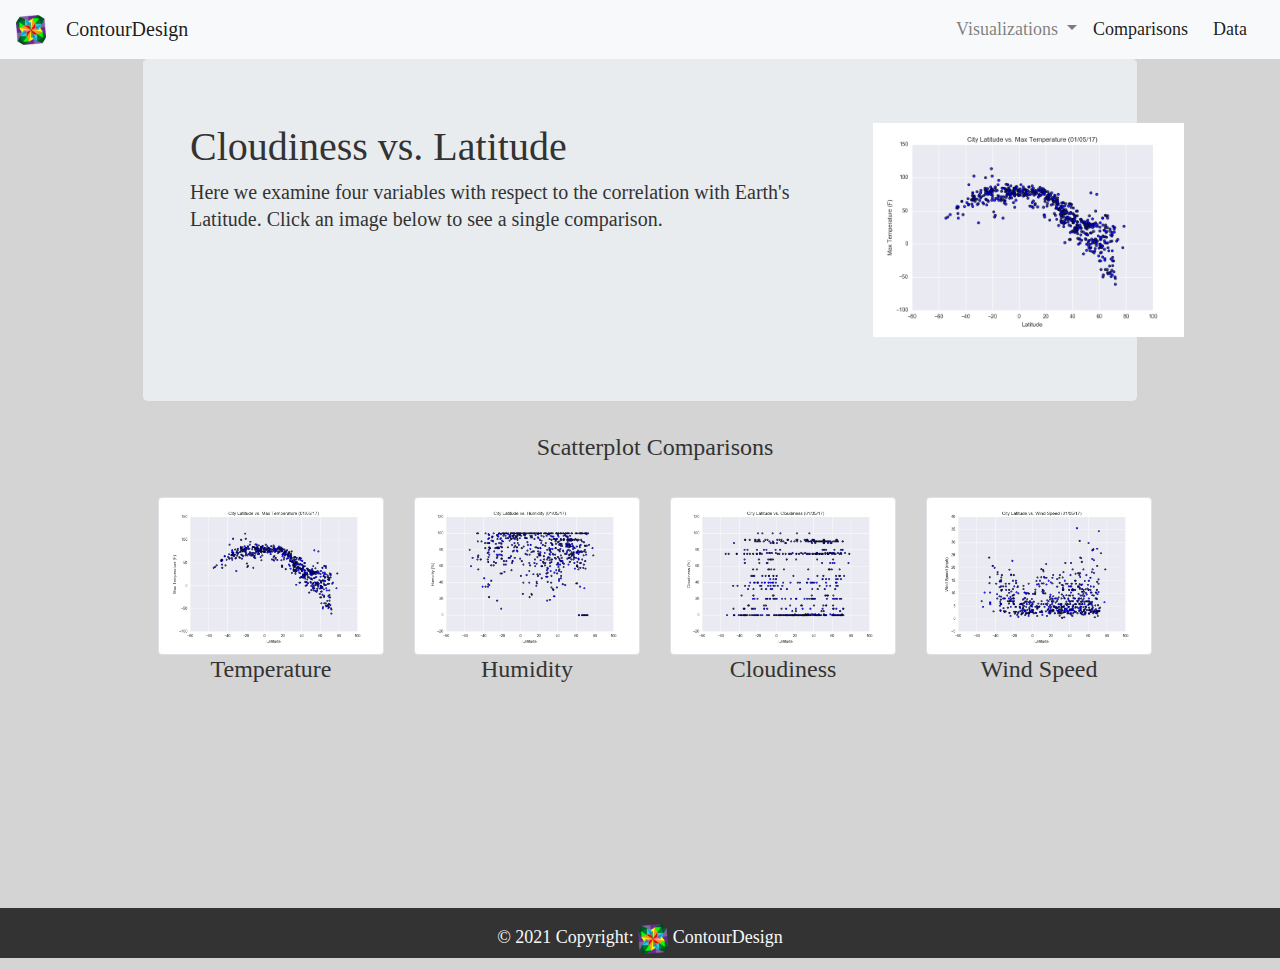
==== cloudiness.html @ 61d68aa5 "testing" ====
<!DOCTYPE html>
<html lang="en">
<head>
    <meta charset="UTF-8">
    <meta http-equiv="X-UA-Compatible" content="IE=edge">
    <meta name="viewport" content="width=device-width, initial-scale=1.0">
    <title>Analytics | ContourDesign</title>
    <link rel="stylesheet" href="https://stackpath.bootstrapcdn.com/bootstrap/4.3.1/css/bootstrap.min.css" integrity="sha384-ggOyR0iXCbMQv3Xipma34MD+dH/1fQ784/j6cY/iJTQUOhcWr7x9JvoRxT2MZw1T" crossorigin="anonymous">
    <link rel="stylesheet" href="style.css">
  
</head>
<body>

    <nav class="navbar navbar-expand-lg navbar-light bg-light">
        <img class="logo" src="Resources/polygons.png" width="30" height="30">
        <a class="navbar-brand" href="#"> &nbsp;&nbsp;&nbsp;&nbsp;ContourDesign</a>
        <button class="navbar-toggler" type="button" data-toggle="collapse" data-target="#navbarSupportedContent" aria-controls="navbarSupportedContent" aria-expanded="false" aria-label="Toggle navigation">
          <span class="navbar-toggler-icon"></span>
        </button>
    
        <div class="collapse navbar-collapse" id="navbarSupportedContent">
          <ul class="navbar-nav mr-auto">
            <li class="nav-item active">
              <a class="nav-link" href="#"> <span class="sr-only"> </span></a>
            </li>
            <li class="nav-item">
              <a class="nav-link" href="#"> </a>
            </li>
            
          </ul>
          <ul class="nav navbar-nav navbar-right">
            <li class="nav-item dropdown">
              <a class="nav-link dropdown-toggle" href="#" id="navbarDropdown" role="button" data-toggle="dropdown" aria-haspopup="true" aria-expanded="false">
                &nbsp;&nbsp;Visualizations
              </a>
              <div class="dropdown-menu" aria-labelledby="navbarDropdown">
                <a class="dropdown-item" href="#">Temperature</a>
                <a class="dropdown-item" href="#">Humidity</a>
                <a class="dropdown-item" href="#">Cloudiness</a>
                <a class="dropdown-item" href="#">Wind Speed</a>
              </div>
            </li>
            <li class="nav-item active">
              <a class="nav-link" href="#"> Comparisons&nbsp;&nbsp;<span class="sr-only">(current)</span></a>
            </li>
            <li class="nav-item active">
              <a class="nav-link" href="#"> Data&nbsp;&nbsp;<span class="sr-only">(current)</span></a>
            </li>
          </ul>

        </div>
      </nav>

      


      <div class="container">
        <div class="jumbotron">
            <div class="container text-center text-lg-left">
    
                <div class="row">
                  <div class="col-lg-8">
                      <h1 class="display-5" >Cloudiness vs. Latitude</h1>
              <p class="lead">Here we examine four variables with respect to the correlation with Earth's Latitude. Click an image below to see a single comparison.</p>

                  </div>
                  <div class="col-lg-4 align-items-center d-flex">
                    <img src="Resources/Fig1.png" alt="" class="img-fluid">
                  </div>
                </div>
            </div>
        </div>
        

    
    <div class="container">
      <h3 class="text-center">Scatterplot Comparisons</h3><br>
        <div class="row">
            <div class="col-md-3">
              <div class="thumbnail">
                <a href="#"><img src="Resources/Fig1.png" alt="..." class="img-thumbnail"></a>
              </div>
              <div class="caption">
                  <h3 style="text-align:center">Temperature</h3>
                  </div>
            </div>
            <div class="col-md-3">
                <div class="thumbnail">
                    <a href="#"><img src="Resources/Fig2.png" alt="..." class="img-thumbnail"></a>
                </div>
              <div class="caption">
                  <h3 style="text-align:center">Humidity</h3>
                  </div>
            </div>
            <div class="col-md-3">
                <div class="thumbnail">
                    <a href="#"><img src="Resources/Fig3.png" alt="..." class="img-thumbnail"></a>
                </div>
                <div class="caption">
                    <h3 style="text-align:center">Cloudiness</h3>
                    </div>
            </div>
            <div class="col-md-3">
                <div class="thumbnail">
                    <a href="#"><img src="Resources/Fig4.png" alt="..." class="img-thumbnail"></a>
                </div>
                <div class="caption">
                    <h3 style="text-align:center">Wind Speed</h3>
                    </div>
            </div>
        </div>
    
    
    
      </div>
        <br><br><br><br><br><br><br><br>
    
    

    <script src="https://code.jquery.com/jquery-3.3.1.slim.min.js" integrity="sha384-q8i/X+965DzO0rT7abK41JStQIAqVgRVzpbzo5smXKp4YfRvH+8abtTE1Pi6jizo" crossorigin="anonymous"></script>
    <script src="https://cdnjs.cloudflare.com/ajax/libs/popper.js/1.14.7/umd/popper.min.js" integrity="sha384-UO2eT0CpHqdSJQ6hJty5KVphtPhzWj9WO1clHTMGa3JDZwrnQq4sF86dIHNDz0W1" crossorigin="anonymous"></script>
    <script src="https://stackpath.bootstrapcdn.com/bootstrap/4.3.1/js/bootstrap.min.js" integrity="sha384-JjSmVgyd0p3pXB1rRibZUAYoIIy6OrQ6VrjIEaFf/nJGzIxFDsf4x0xIM+B07jRM" crossorigin="anonymous"></script>
    <footer class="footer">
        <div class="container">
            <div class="text-center p-3" class="text-light">
                <a class="text-light">© 2021 Copyright:</a>
                <img class="logo" src="Resources/polygons.png" width="30" height="30">
                <a class="text-light" href="#">ContourDesign</a>
              </div>
        </div>
      </footer>
</body>
</html>
---- style.css ----
/*
 CSS Stylesheet
 */

/* Styling for HTML elements */
body {
    padding: 0;
    margin: 0;
    font-family: Georgia, "Times New Roman", Times, serif;
    font-size: 18px;
    line-height: 150%;
    color: #333;
    background: #d4d4d4;
  }
  
  header {
    background: #333;
  }
  
  
  h3 {
    font-size: 24px;
    color:#333
  }
  
  a {
    color: #d21034;
  }
  
  /* Selecting elements by class */
  .container {
    width: 1024px;
    margin: 0 auto;
  }
  
  /* Selecting elements by ID */
  

  .footer
{
    height: 50px;
    background-color: #333;
    position: absolute;
    left: 0;
    right: 0;
    width: 100%;
}
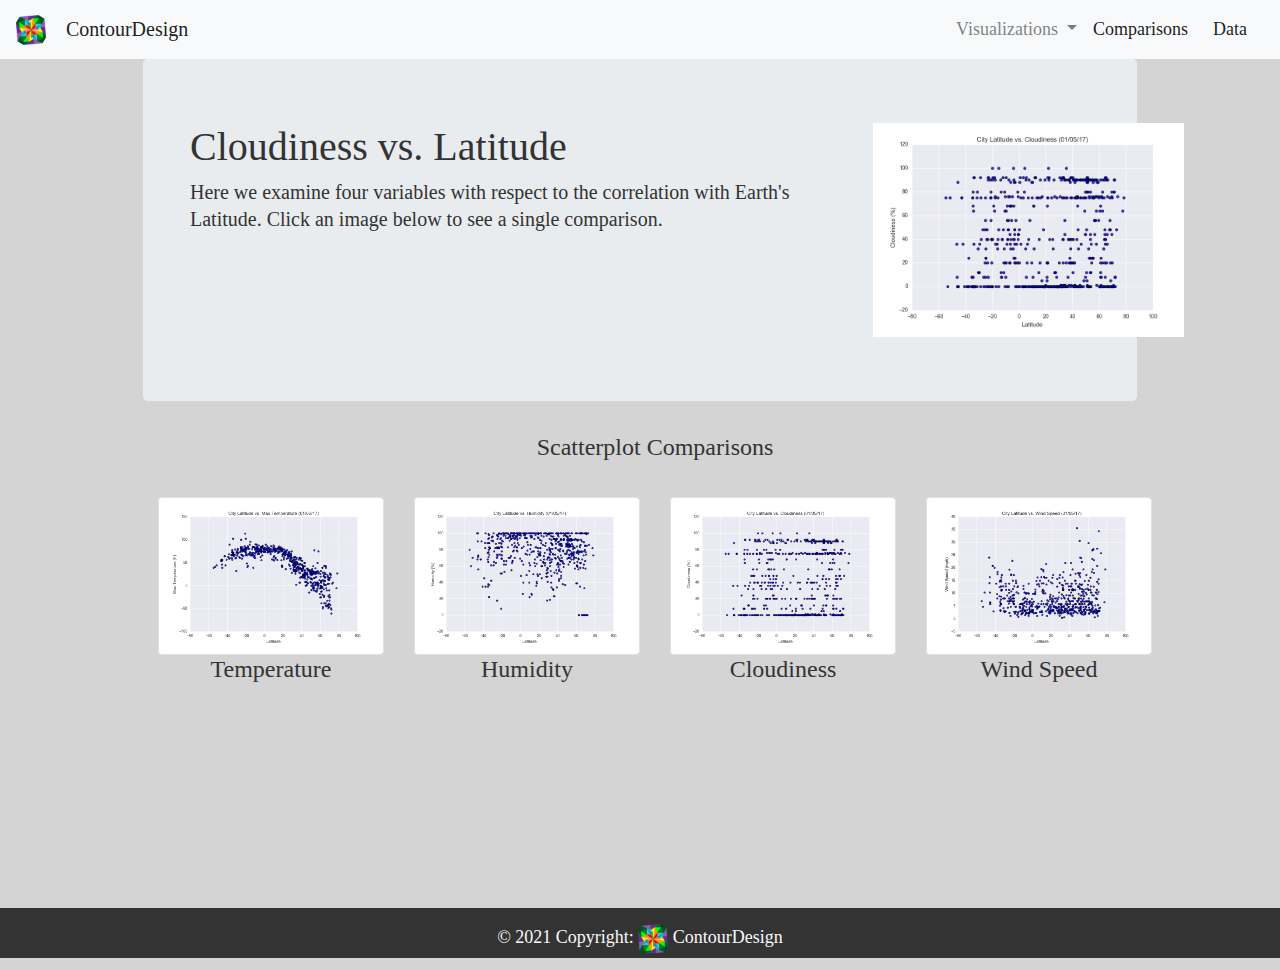
==== commit b62bb489: "testing still" ====
--- a/cloudiness.html
+++ b/cloudiness.html
@@ -4,7 +4,7 @@
     <meta charset="UTF-8">
     <meta http-equiv="X-UA-Compatible" content="IE=edge">
     <meta name="viewport" content="width=device-width, initial-scale=1.0">
-    <title>Analytics | ContourDesign</title>
+    <title>Cloudiness | ContourDesign</title>
     <link rel="stylesheet" href="https://stackpath.bootstrapcdn.com/bootstrap/4.3.1/css/bootstrap.min.css" integrity="sha384-ggOyR0iXCbMQv3Xipma34MD+dH/1fQ784/j6cY/iJTQUOhcWr7x9JvoRxT2MZw1T" crossorigin="anonymous">
     <link rel="stylesheet" href="style.css">
   
@@ -13,7 +13,7 @@
 
     <nav class="navbar navbar-expand-lg navbar-light bg-light">
         <img class="logo" src="Resources/polygons.png" width="30" height="30">
-        <a class="navbar-brand" href="#"> &nbsp;&nbsp;&nbsp;&nbsp;ContourDesign</a>
+        <a class="navbar-brand" href="https://contourdesign.github.io/web-visualization-challenge/index.html"> &nbsp;&nbsp;&nbsp;&nbsp;ContourDesign</a>
         <button class="navbar-toggler" type="button" data-toggle="collapse" data-target="#navbarSupportedContent" aria-controls="navbarSupportedContent" aria-expanded="false" aria-label="Toggle navigation">
           <span class="navbar-toggler-icon"></span>
         </button>
@@ -34,10 +34,10 @@
                 &nbsp;&nbsp;Visualizations
               </a>
               <div class="dropdown-menu" aria-labelledby="navbarDropdown">
-                <a class="dropdown-item" href="#">Temperature</a>
-                <a class="dropdown-item" href="#">Humidity</a>
-                <a class="dropdown-item" href="#">Cloudiness</a>
-                <a class="dropdown-item" href="#">Wind Speed</a>
+                <a class="dropdown-item" href="https://contourdesign.github.io/web-visualization-challenge/temp.html">Temperature</a>
+                <a class="dropdown-item" href="https://contourdesign.github.io/web-visualization-challenge/humidity.html">Humidity</a>
+                <a class="dropdown-item" href="https://contourdesign.github.io/web-visualization-challenge/cloudiness.html">Cloudiness</a>
+                <a class="dropdown-item" href="https://contourdesign.github.io/web-visualization-challenge/windspeed.html">Wind Speed</a>
               </div>
             </li>
             <li class="nav-item active">
@@ -65,7 +65,7 @@
 
                   </div>
                   <div class="col-lg-4 align-items-center d-flex">
-                    <img src="Resources/Fig1.png" alt="" class="img-fluid">
+                    <img src="Resources/Fig3.png" alt="Cloudiness vs. Latitiude" class="img-fluid">
                   </div>
                 </div>
             </div>
@@ -73,42 +73,42 @@
         
 
     
-    <div class="container">
-      <h3 class="text-center">Scatterplot Comparisons</h3><br>
-        <div class="row">
-            <div class="col-md-3">
-              <div class="thumbnail">
-                <a href="#"><img src="Resources/Fig1.png" alt="..." class="img-thumbnail"></a>
-              </div>
-              <div class="caption">
-                  <h3 style="text-align:center">Temperature</h3>
+        <div class="container">
+          <h3 class="text-center">Scatterplot Comparisons</h3><br>
+            <div class="row">
+                <div class="col-md-3">
+                  <div class="thumbnail">
+                    <a href="https://contourdesign.github.io/web-visualization-challenge/temp.html"><img src="Resources/Fig1.png" alt="Temperature vs. Latitiude" class="img-thumbnail"></a>
                   </div>
+                  <div class="caption">
+                      <h3 style="text-align:center">Temperature</h3>
+                      </div>
+                </div>
+                <div class="col-md-3">
+                    <div class="thumbnail">
+                        <a href="https://contourdesign.github.io/web-visualization-challenge/humidity.html"><img src="Resources/Fig2.png" alt="Humidity vs. Latitiude" class="img-thumbnail"></a>
+                    </div>
+                  <div class="caption">
+                      <h3 style="text-align:center">Humidity</h3>
+                      </div>
+                </div>
+                <div class="col-md-3">
+                    <div class="thumbnail">
+                        <a href="https://contourdesign.github.io/web-visualization-challenge/cloudiness.html"><img src="Resources/Fig3.png" alt="Cloudiness vs. Latitiude" class="img-thumbnail"></a>
+                    </div>
+                    <div class="caption">
+                        <h3 style="text-align:center">Cloudiness</h3>
+                        </div>
+                </div>
+                <div class="col-md-3">
+                    <div class="thumbnail">
+                        <a href="https://contourdesign.github.io/web-visualization-challenge/windspeed.html"><img src="Resources/Fig4.png" alt="Wind Speed vs. Latitiude" class="img-thumbnail"></a>
+                    </div>
+                    <div class="caption">
+                        <h3 style="text-align:center">Wind Speed</h3>
+                        </div>
+                </div>
             </div>
-            <div class="col-md-3">
-                <div class="thumbnail">
-                    <a href="#"><img src="Resources/Fig2.png" alt="..." class="img-thumbnail"></a>
-                </div>
-              <div class="caption">
-                  <h3 style="text-align:center">Humidity</h3>
-                  </div>
-            </div>
-            <div class="col-md-3">
-                <div class="thumbnail">
-                    <a href="#"><img src="Resources/Fig3.png" alt="..." class="img-thumbnail"></a>
-                </div>
-                <div class="caption">
-                    <h3 style="text-align:center">Cloudiness</h3>
-                    </div>
-            </div>
-            <div class="col-md-3">
-                <div class="thumbnail">
-                    <a href="#"><img src="Resources/Fig4.png" alt="..." class="img-thumbnail"></a>
-                </div>
-                <div class="caption">
-                    <h3 style="text-align:center">Wind Speed</h3>
-                    </div>
-            </div>
-        </div>
     
     
     
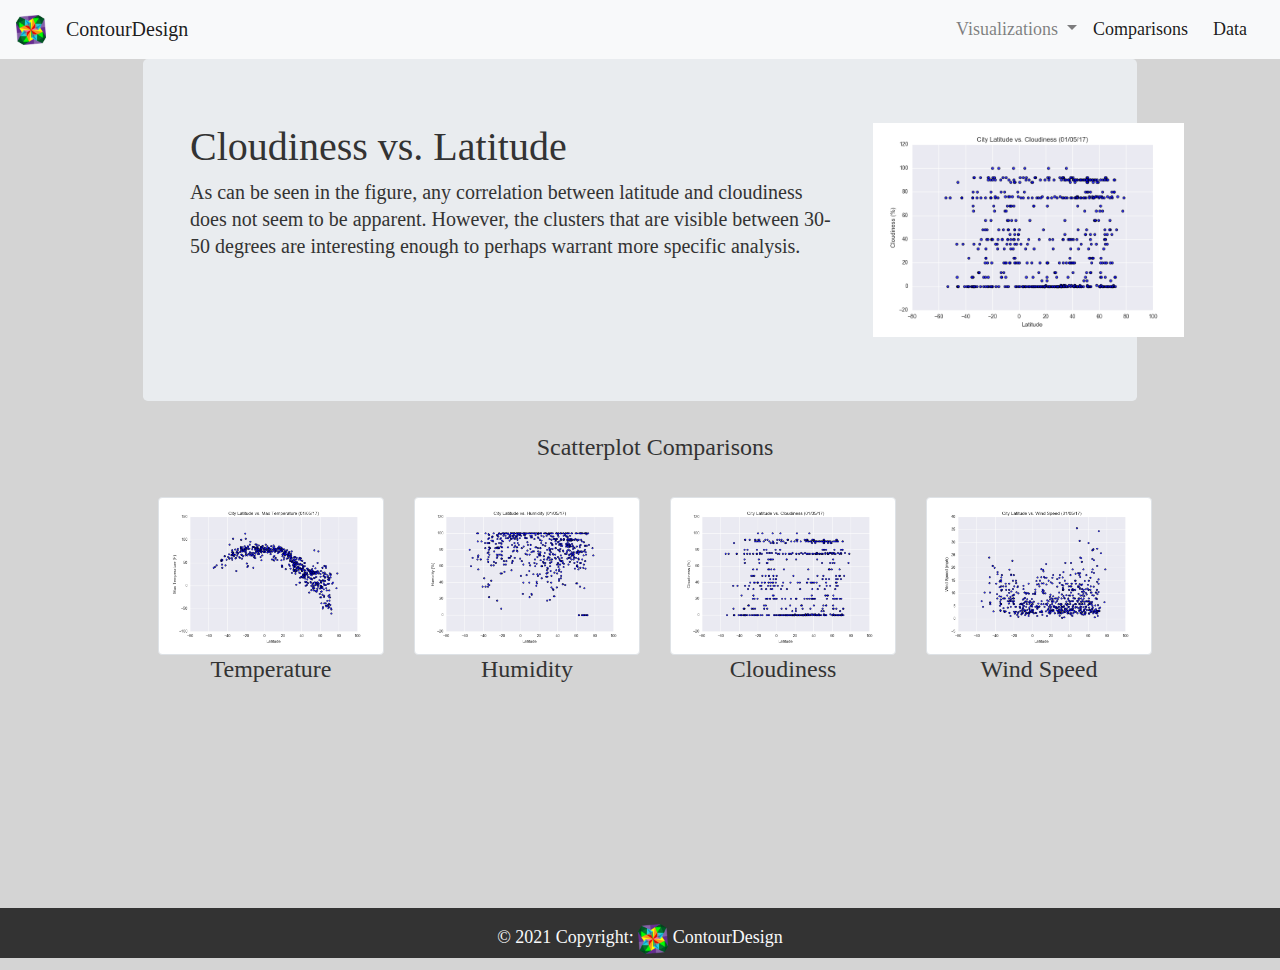
==== commit f8369e38: "final push" ====
--- a/cloudiness.html
+++ b/cloudiness.html
@@ -41,10 +41,10 @@
               </div>
             </li>
             <li class="nav-item active">
-              <a class="nav-link" href="#"> Comparisons&nbsp;&nbsp;<span class="sr-only">(current)</span></a>
+              <a class="nav-link" href="https://contourdesign.github.io/web-visualization-challenge/comparisons.html"> Comparisons&nbsp;&nbsp;<span class="sr-only">(current)</span></a>
             </li>
             <li class="nav-item active">
-              <a class="nav-link" href="#"> Data&nbsp;&nbsp;<span class="sr-only">(current)</span></a>
+              <a class="nav-link" href="https://contourdesign.github.io/web-visualization-challenge/Data.html"> Data&nbsp;&nbsp;<span class="sr-only">(current)</span></a>
             </li>
           </ul>
 
@@ -61,7 +61,7 @@
                 <div class="row">
                   <div class="col-lg-8">
                       <h1 class="display-5" >Cloudiness vs. Latitude</h1>
-              <p class="lead">Here we examine four variables with respect to the correlation with Earth's Latitude. Click an image below to see a single comparison.</p>
+              <p class="lead">As can be seen in the figure, any correlation between latitude and cloudiness does not seem to be apparent. However, the clusters that are visible between 30-50 degrees are interesting enough to perhaps warrant more specific analysis.</p>
 
                   </div>
                   <div class="col-lg-4 align-items-center d-flex">
